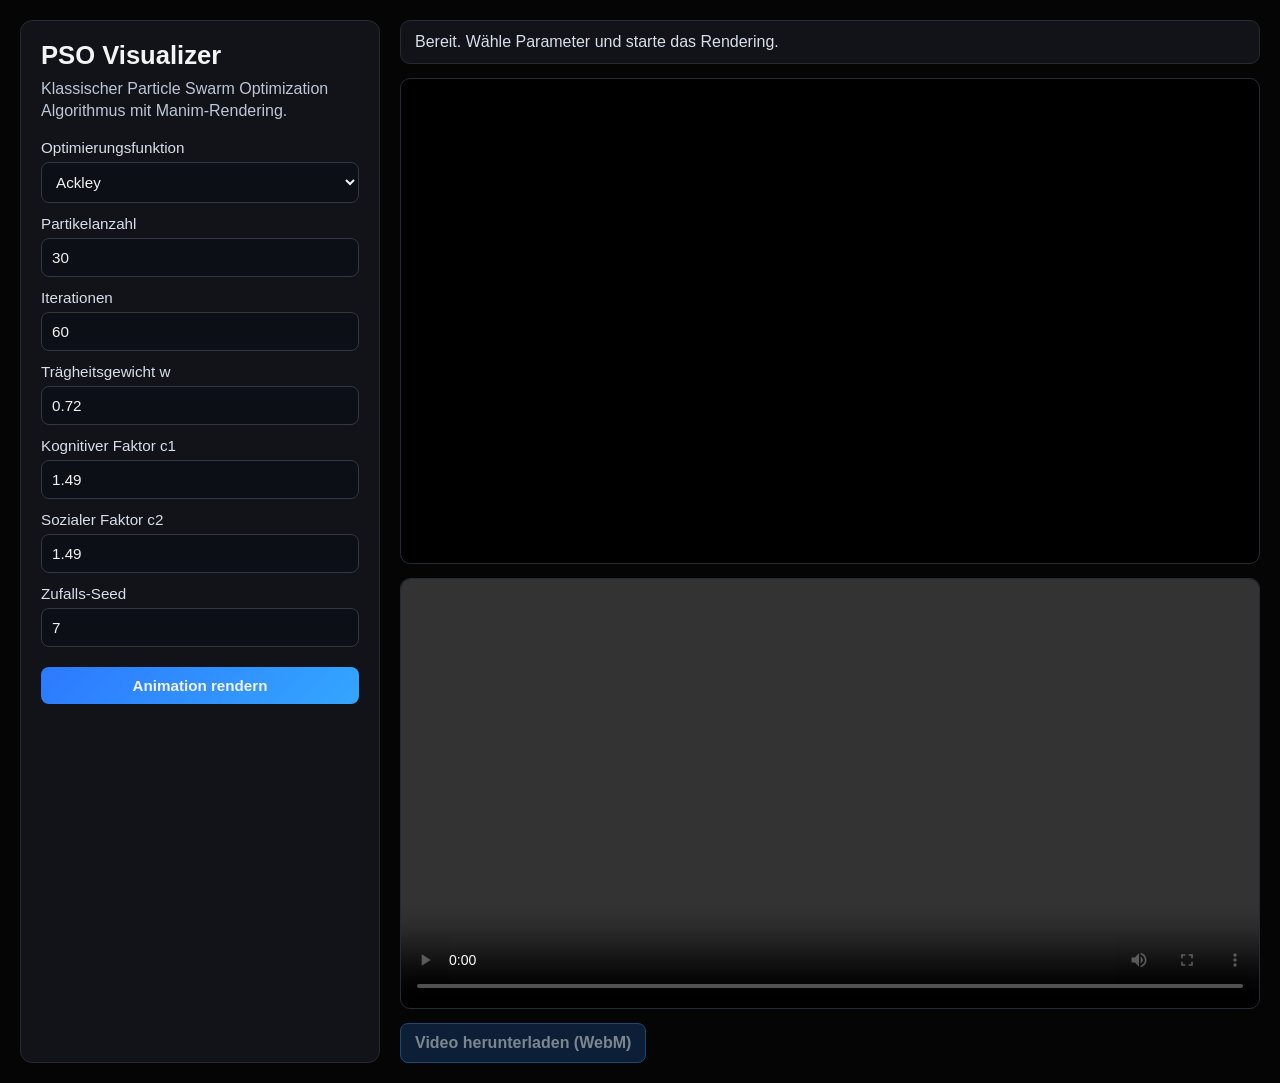
==== index.html @ 9802a219 "Switch to netlify-only frontend rendering" ====
<!DOCTYPE html>
<html lang="de">
  <head>
    <meta charset="UTF-8" />
    <meta name="viewport" content="width=device-width, initial-scale=1.0" />
    <title>PSO Visualizer mit Manim</title>
    <link rel="stylesheet" href="/static/styles.css" />
  </head>
  <body>
    <main class="layout">
      <section class="panel">
        <h1>PSO Visualizer</h1>
        <p class="subtitle">Klassischer Particle Swarm Optimization Algorithmus mit Manim-Rendering.</p>

        <form id="renderForm">
          <label>
            Optimierungsfunktion
            <select name="function_name">
              <option value="ackley">Ackley</option>
              <option value="rosenbrock">Rosenbrock</option>
            </select>
          </label>

          <label>
            Partikelanzahl
            <input type="number" name="particles" min="5" max="80" value="30" />
          </label>

          <label>
            Iterationen
            <input type="number" name="iterations" min="5" max="120" value="60" />
          </label>

          <label>
            Trägheitsgewicht w
            <input type="number" step="0.01" name="inertia_weight" min="0" max="1.4" value="0.72" />
          </label>

          <label>
            Kognitiver Faktor c1
            <input type="number" step="0.01" name="cognitive_factor" min="0" max="4" value="1.49" />
          </label>

          <label>
            Sozialer Faktor c2
            <input type="number" step="0.01" name="social_factor" min="0" max="4" value="1.49" />
          </label>

          <label>
            Zufalls-Seed
            <input type="number" name="seed" min="0" max="999999" value="7" />
          </label>

          <button id="submitBtn" type="submit">Animation rendern</button>
        </form>
      </section>

      <section class="viewer">
        <div id="statusBox">Bereit. Wähle Parameter und starte das Rendering.</div>
        <video id="resultVideo" controls playsinline></video>
        <a id="downloadBtn" class="download-btn disabled" href="#" download>Video herunterladen (WebM)</a>
      </section>
    </main>

    <script src="/static/app.js"></script>
  </body>
</html>
---- static/styles.css ----
* {
  box-sizing: border-box;
}

body {
  margin: 0;
  min-height: 100vh;
  background: #050506;
  color: #f4f4f4;
  font-family: "Segoe UI", Tahoma, sans-serif;
}

.layout {
  display: grid;
  grid-template-columns: 360px 1fr;
  gap: 20px;
  padding: 20px;
}

.panel {
  background: #111318;
  border: 1px solid #252a35;
  border-radius: 12px;
  padding: 20px;
}

h1 {
  margin: 0 0 8px;
  font-size: 1.6rem;
}

.subtitle {
  margin: 0 0 18px;
  color: #bcc6d6;
  line-height: 1.35;
}

form {
  display: flex;
  flex-direction: column;
  gap: 12px;
}

label {
  display: flex;
  flex-direction: column;
  gap: 6px;
  font-size: 0.95rem;
  color: #d8deea;
}

select,
input,
button {
  border-radius: 8px;
  border: 1px solid #313744;
  background: #0c0f15;
  color: #f2f2f2;
  padding: 10px;
  font-size: 0.95rem;
}

button {
  cursor: pointer;
  font-weight: 600;
  background: linear-gradient(135deg, #2d79ff, #34a6ff);
  border: 0;
  margin-top: 8px;
}

button:disabled {
  opacity: 0.65;
  cursor: not-allowed;
}

.viewer {
  display: flex;
  flex-direction: column;
  gap: 14px;
}

#statusBox {
  background: #111318;
  border: 1px solid #252a35;
  border-radius: 10px;
  padding: 12px 14px;
  color: #d8deea;
}

#resultVideo {
  width: 100%;
  max-width: 1100px;
  background: #000;
  border: 1px solid #252a35;
  border-radius: 10px;
  min-height: 360px;
}

#liveCanvas {
  width: 100%;
  max-width: 1100px;
  background: #000;
  border: 1px solid #252a35;
  border-radius: 10px;
}

.download-btn {
  display: inline-block;
  width: fit-content;
  padding: 10px 14px;
  border-radius: 8px;
  border: 1px solid #2f7ed7;
  color: #dff0ff;
  background: #14365f;
  text-decoration: none;
  font-weight: 600;
}

.download-btn:hover {
  background: #1b4a81;
}

.download-btn.disabled {
  pointer-events: none;
  opacity: 0.55;
}

@media (max-width: 980px) {
  .layout {
    grid-template-columns: 1fr;
  }
}
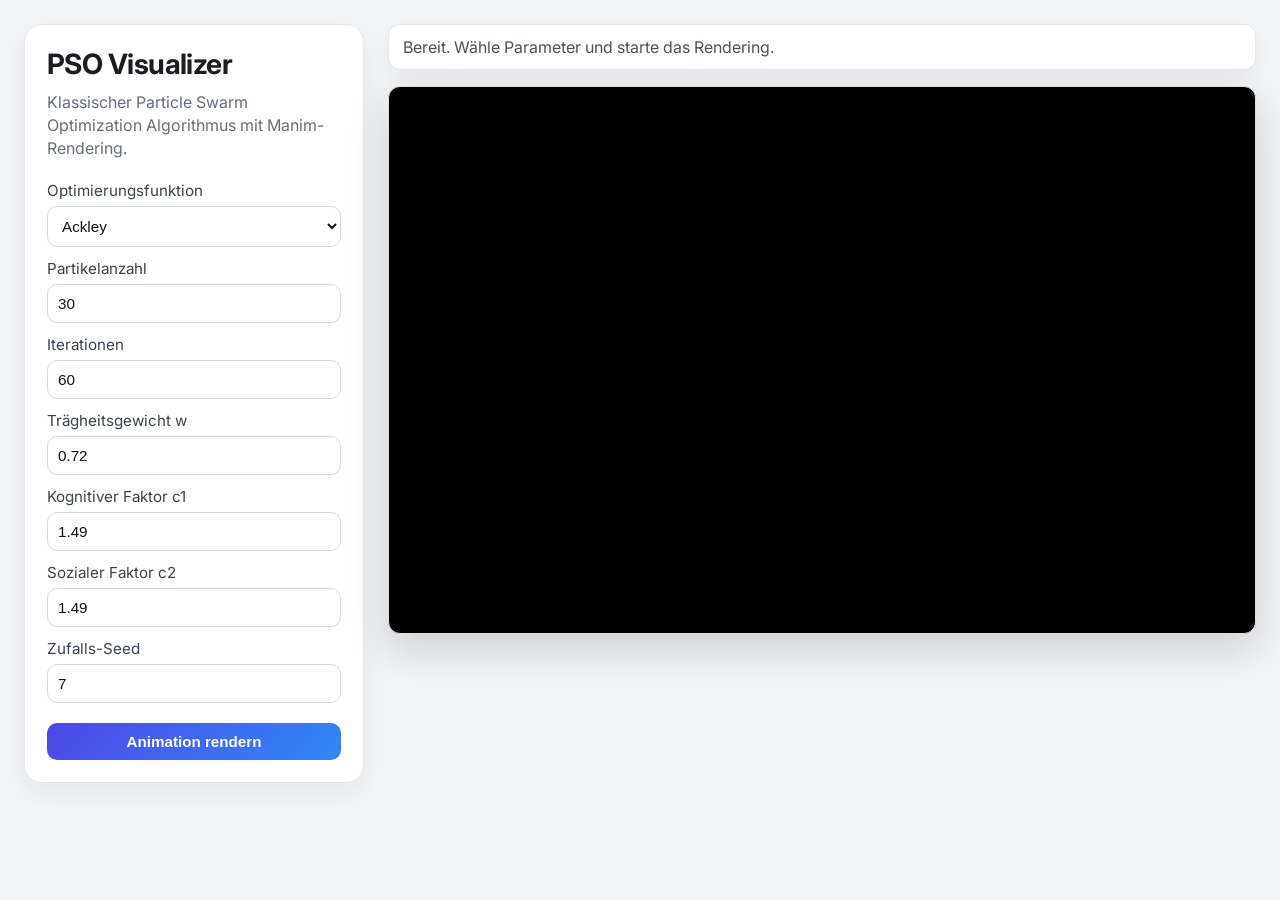
==== commit e370a081: "backup before restore oldest state" ====
--- a/index.html
+++ b/index.html
@@ -4,6 +4,12 @@
     <meta charset="UTF-8" />
     <meta name="viewport" content="width=device-width, initial-scale=1.0" />
     <title>PSO Visualizer mit Manim</title>
+    <link rel="preconnect" href="https://fonts.googleapis.com" />
+    <link rel="preconnect" href="https://fonts.gstatic.com" crossorigin />
+    <link
+      href="https://fonts.googleapis.com/css2?family=Inter:wght@400;500;600;700&family=Playfair+Display:wght@500;700&display=swap"
+      rel="stylesheet"
+    />
     <link rel="stylesheet" href="/static/styles.css" />
   </head>
   <body>
@@ -57,8 +63,7 @@
 
       <section class="viewer">
         <div id="statusBox">Bereit. Wähle Parameter und starte das Rendering.</div>
-        <video id="resultVideo" controls playsinline></video>
-        <a id="downloadBtn" class="download-btn disabled" href="#" download>Video herunterladen (WebM)</a>
+        <canvas id="liveCanvas"></canvas>
       </section>
     </main>
 
--- a/static/styles.css
+++ b/static/styles.css
@@ -5,34 +5,38 @@
 body {
   margin: 0;
   min-height: 100vh;
-  background: #050506;
-  color: #f4f4f4;
-  font-family: "Segoe UI", Tahoma, sans-serif;
+  background: #f3f4f6;
+  color: #1b1d23;
+  font-family: "Inter", "Segoe UI", Tahoma, sans-serif;
 }
 
 .layout {
   display: grid;
-  grid-template-columns: 360px 1fr;
-  gap: 20px;
-  padding: 20px;
+  grid-template-columns: 340px 1fr;
+  gap: 24px;
+  padding: 24px;
+  max-width: 1680px;
+  margin: 0 auto;
 }
 
 .panel {
-  background: #111318;
-  border: 1px solid #252a35;
-  border-radius: 12px;
-  padding: 20px;
+  background: #ffffff;
+  border: 1px solid #e6e7ec;
+  border-radius: 18px;
+  padding: 22px;
+  box-shadow: 0 10px 28px rgba(24, 27, 35, 0.06);
 }
 
 h1 {
-  margin: 0 0 8px;
-  font-size: 1.6rem;
+  margin: 0 0 10px;
+  font-size: 1.75rem;
+  letter-spacing: -0.02em;
 }
 
 .subtitle {
-  margin: 0 0 18px;
-  color: #bcc6d6;
-  line-height: 1.35;
+  margin: 0 0 20px;
+  color: #676d7b;
+  line-height: 1.45;
 }
 
 form {
@@ -46,25 +50,26 @@
   flex-direction: column;
   gap: 6px;
   font-size: 0.95rem;
-  color: #d8deea;
+  color: #3a4150;
 }
 
 select,
 input,
 button {
-  border-radius: 8px;
-  border: 1px solid #313744;
-  background: #0c0f15;
-  color: #f2f2f2;
+  border-radius: 10px;
+  border: 1px solid #d5d9e2;
+  background: #ffffff;
+  color: #10131a;
   padding: 10px;
   font-size: 0.95rem;
 }
 
 button {
   cursor: pointer;
-  font-weight: 600;
-  background: linear-gradient(135deg, #2d79ff, #34a6ff);
+  font-weight: 700;
+  background: linear-gradient(135deg, #4f46e5, #2f89f7);
   border: 0;
+  color: #fff;
   margin-top: 8px;
 }
 
@@ -76,53 +81,25 @@
 .viewer {
   display: flex;
   flex-direction: column;
-  gap: 14px;
+  gap: 16px;
 }
 
 #statusBox {
-  background: #111318;
-  border: 1px solid #252a35;
-  border-radius: 10px;
+  background: #ffffff;
+  border: 1px solid #e6e7ec;
+  border-radius: 12px;
   padding: 12px 14px;
-  color: #d8deea;
-}
-
-#resultVideo {
-  width: 100%;
-  max-width: 1100px;
-  background: #000;
-  border: 1px solid #252a35;
-  border-radius: 10px;
-  min-height: 360px;
+  color: #475166;
+  box-shadow: 0 8px 20px rgba(24, 27, 35, 0.05);
 }
 
 #liveCanvas {
   width: 100%;
-  max-width: 1100px;
+  max-width: 1280px;
   background: #000;
-  border: 1px solid #252a35;
-  border-radius: 10px;
-}
-
-.download-btn {
-  display: inline-block;
-  width: fit-content;
-  padding: 10px 14px;
-  border-radius: 8px;
-  border: 1px solid #2f7ed7;
-  color: #dff0ff;
-  background: #14365f;
-  text-decoration: none;
-  font-weight: 600;
-}
-
-.download-btn:hover {
-  background: #1b4a81;
-}
-
-.download-btn.disabled {
-  pointer-events: none;
-  opacity: 0.55;
+  border: 1px solid #dddddf;
+  border-radius: 12px;
+  box-shadow: 0 16px 40px rgba(19, 23, 33, 0.16);
 }
 
 @media (max-width: 980px) {
